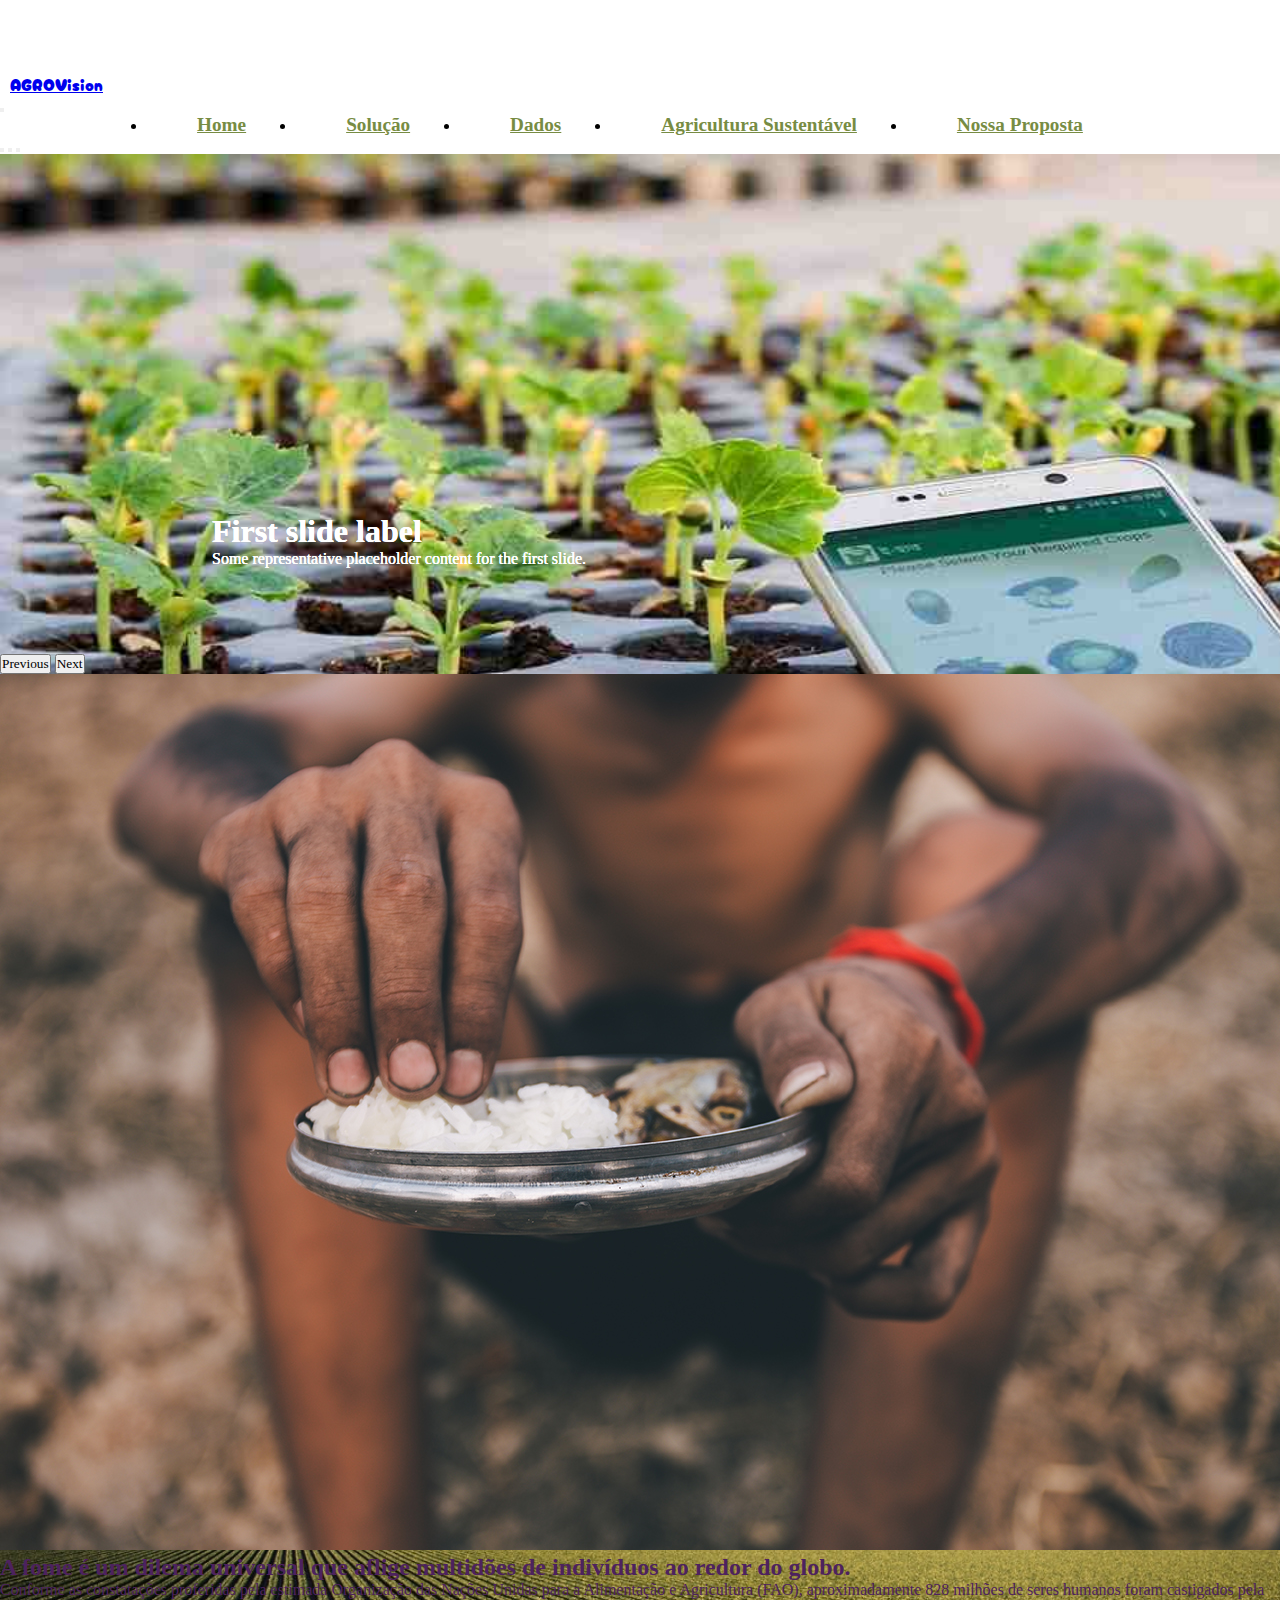
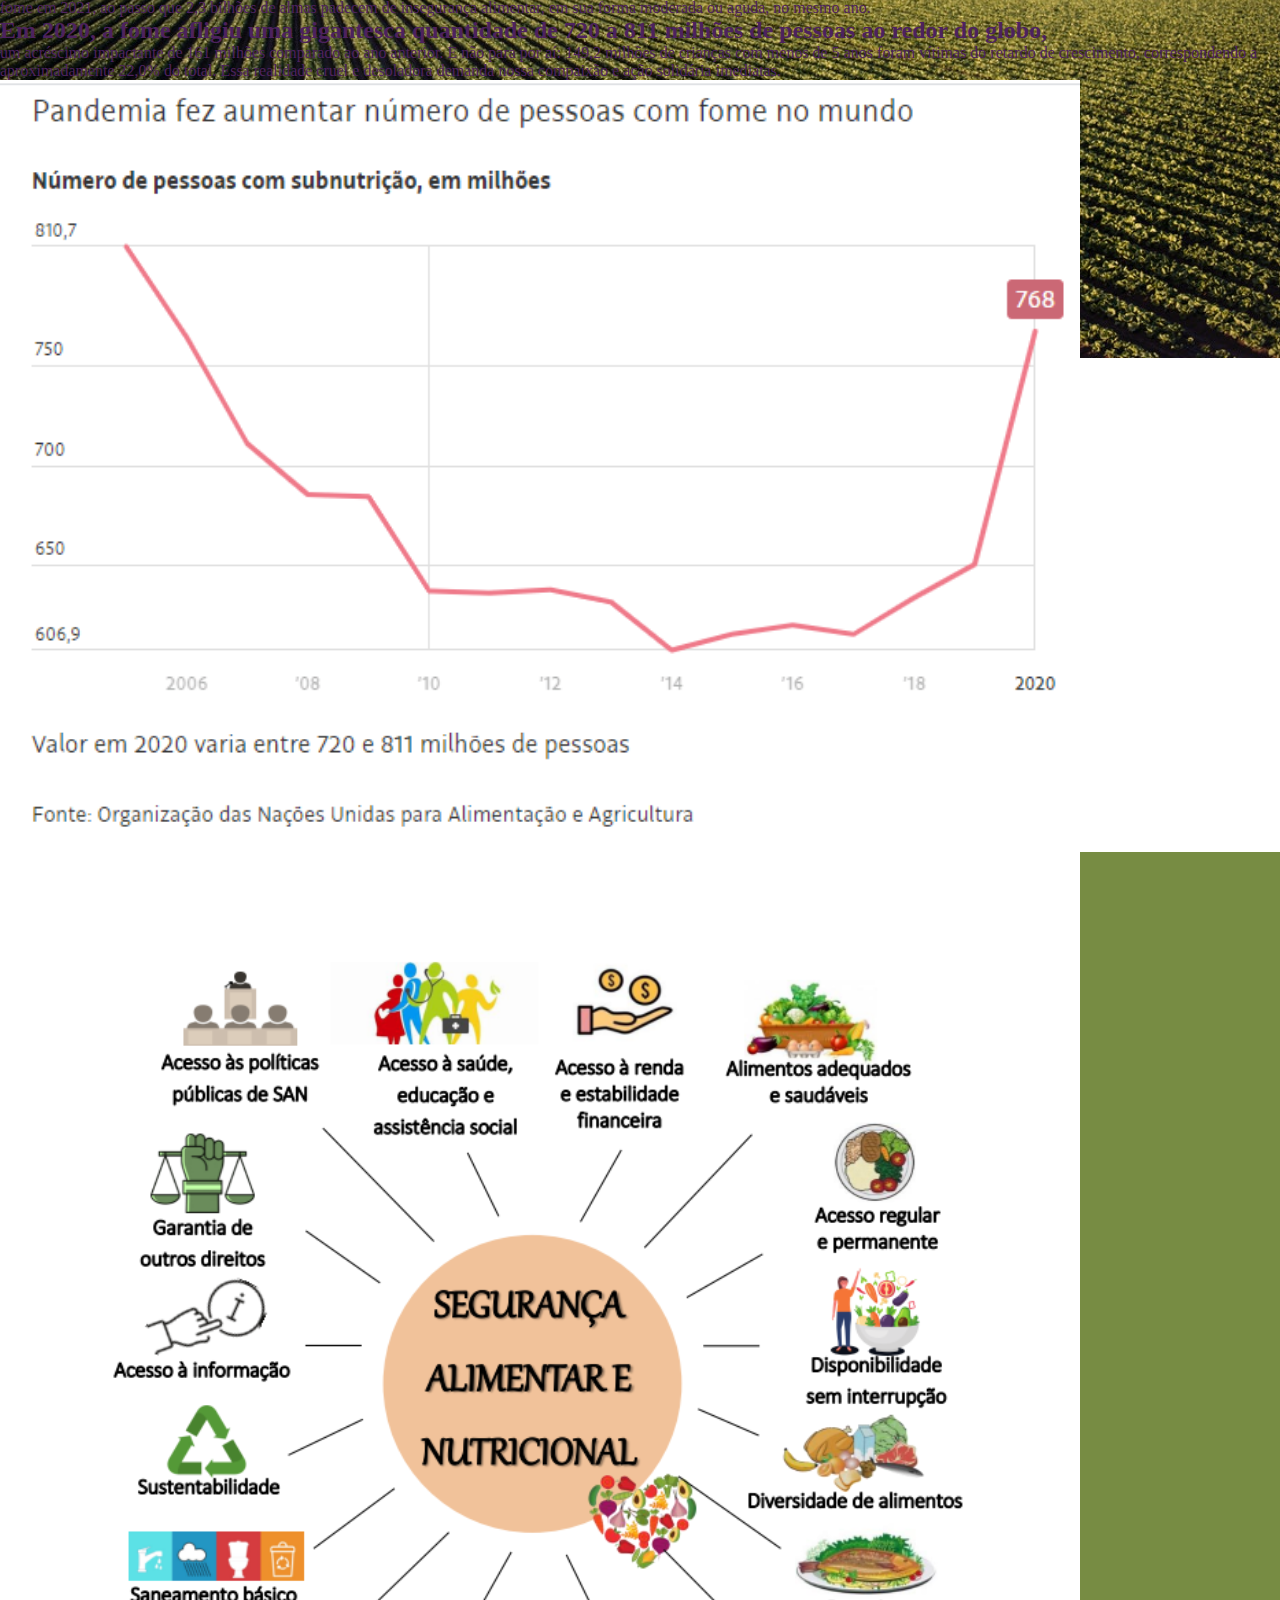
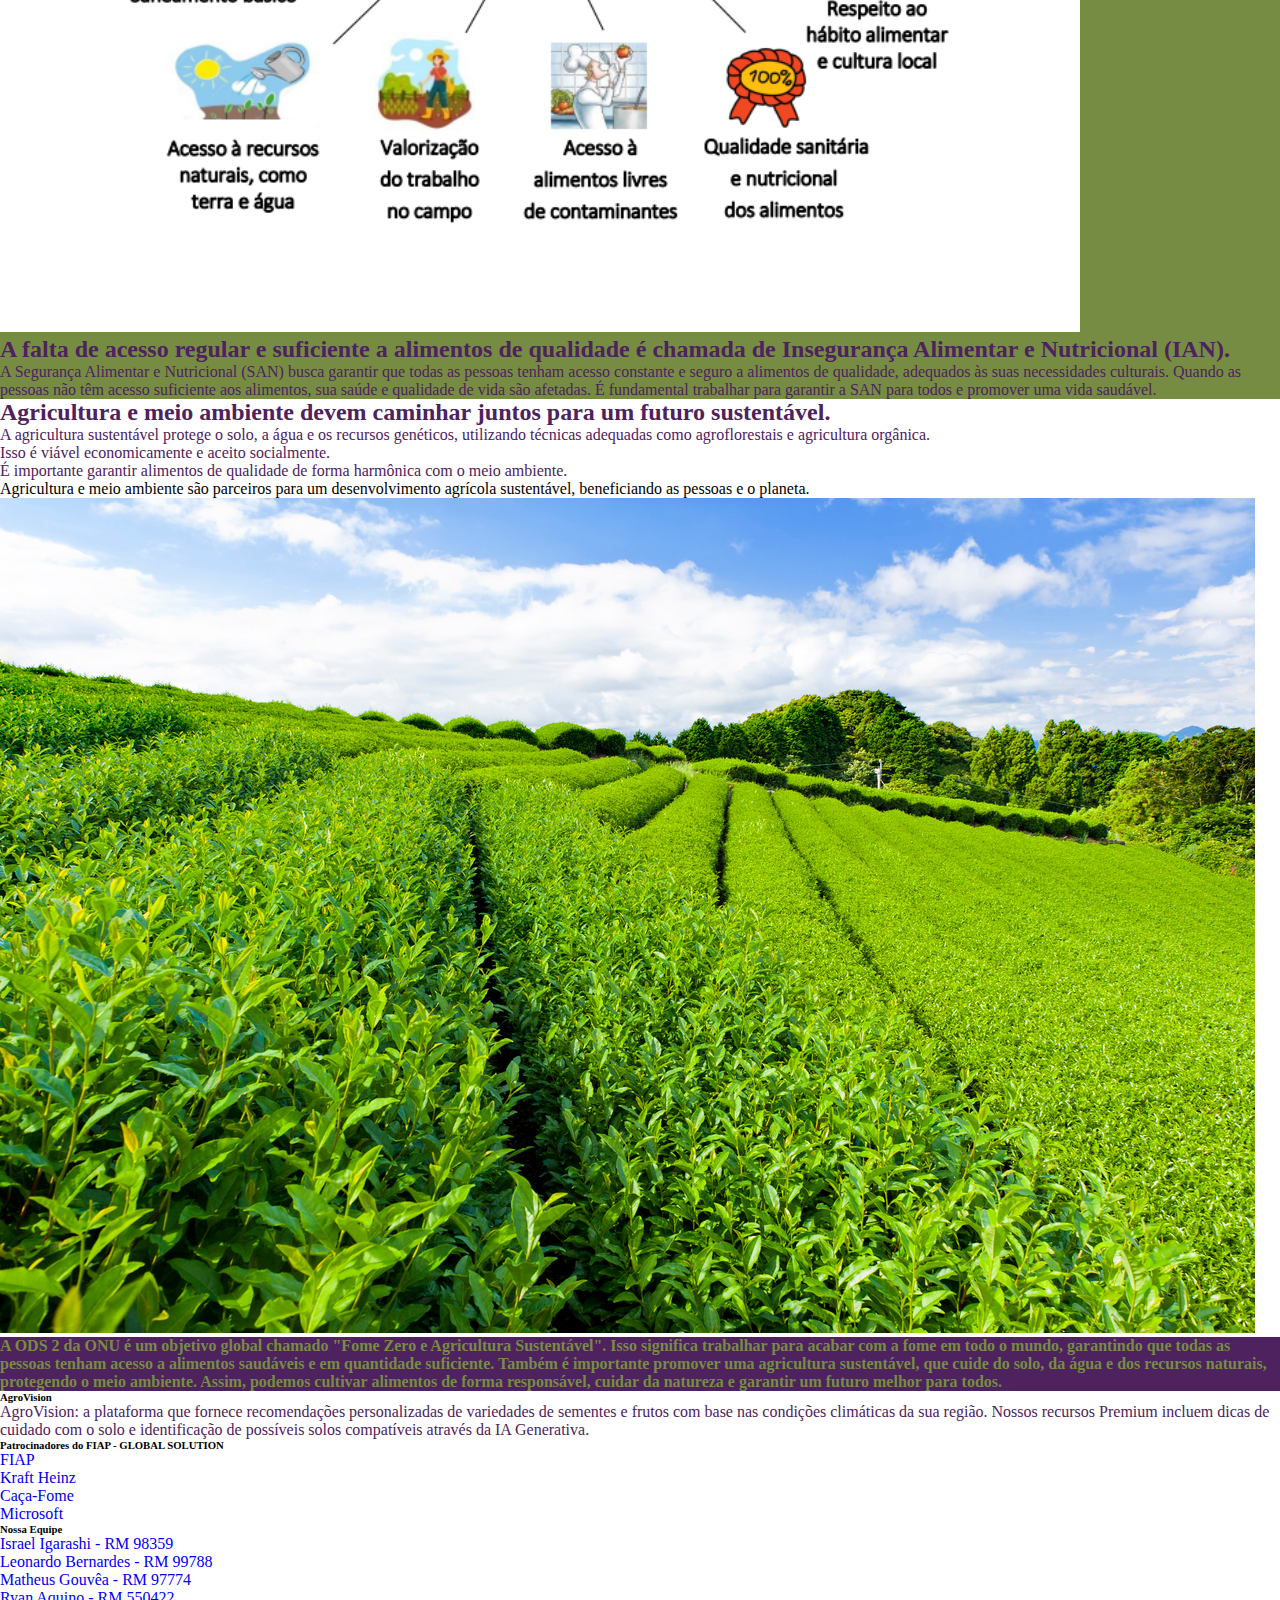
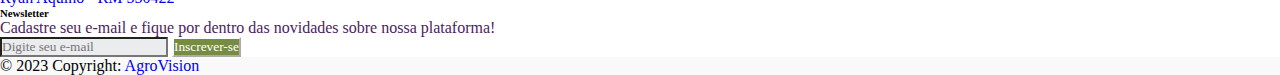
==== index.html @ 978eae2c "funcao email" ====
<!DOCTYPE html>
<html lang="pt">

<head>
  <meta charset="UTF-8">
  <meta http-equiv="X-UA-Compatible" content="IE=edge">
  <meta name="viewport" content="width=device-width, initial-scale=1.0">
  <link href="https://cdn.jsdelivr.net/npm/bootstrap@5.3.0/dist/css/bootstrap.min.css" rel="stylesheet"
    integrity="sha384-9ndCyUaIbzAi2FUVXJi0CjmCapSmO7SnpJef0486qhLnuZ2cdeRhO02iuK6FUUVM" crossorigin="anonymous">
  <link rel="stylesheet" href="assets/CSS/styles.css">
  <script src="/assets/JS/functions.js"></script>
  <script src="https://cdn.jsdelivr.net/npm/bootstrap@5.3.0/dist/js/bootstrap.bundle.min.js"
    integrity="sha384-geWF76RCwLtnZ8qwWowPQNguL3RmwHVBC9FhGdlKrxdiJJigb/j/68SIy3Te4Bkz"
    crossorigin="anonymous"></script>
  <script src="https://kit.fontawesome.com/491338a4e6.js" crossorigin="anonymous"></script>
  <title>AgroVision - Homepage</title>
</head>

<body class="d-flex flex-column min-vh-100">

  <!-- NAVIGATION -->
  <nav class="navbar navbar-expand-md text-bg-dark navbar-dark py-3 py-md-0 fixed-top">
    <div class="container-fluid">
      <a class="navbar-brand logo-name" href="/">
        AGROVision
      </a>
      <button class="navbar-toggler" type="button" data-bs-toggle="collapse" data-bs-target="#nav-menu"
        aria-controls="#nav-menu" aria-expanded="false" aria-label="Toggle navigation">
        <span class="navbar-toggler-icon"></span>
      </button>

      <div class="collapse navbar-collapse" id="nav-menu">
        <ul class="navbar-nav my-3 ms-3 ms-md-auto d-flex gap-2 gap-md-4">
          <li class="nav-item">
            <a class="nav-link active" href="/" aria-current="page">Home</a>
          </li>
          <li class="nav-item">
            <a class="nav-link" href="/page_2.html">Solução</a>
          </li>
          <li class="nav-item">
            <a class="nav-link" href="/page_3.html">Dados</a>
          </li>
          <li class="nav-item">
            <a class="nav-link" href="/page_4.html">Agricultura Sustentável</a>
          </li>
          <li class="nav-item">
            <a class="nav-link" href="/page_5.html">Nossa Proposta</a>
          </li>
        </ul>
      </div>
    </div>
  </nav>

  <!-- CAROUSEL -->
  <div class="container-fluid">
    <div id="carouselExampleFade" class="carousel slide carousel-fade">
      <div class="carousel-indicators">
        <button type="button" data-bs-target="#carouselExampleCaptions" data-bs-slide-to="0" class="active"
          aria-current="true" aria-label="Slide 1"></button>
        <button type="button" data-bs-target="#carouselExampleCaptions" data-bs-slide-to="1"
          aria-label="Slide 2"></button>
        <button type="button" data-bs-target="#carouselExampleCaptions" data-bs-slide-to="2"
          aria-label="Slide 3"></button>
      </div>
      <div class="carousel-inner">
        <div class="carousel-item active">
          <img src="assets/IMG/2670472_Top Agro Tech Startups Bangladesh.jpg" class="d-block w-100" alt="...">
          <div class="carousel-caption d-none d-md-block">
            <h1 class="fw-bold">First slide label</h1>
            <p class="fw-semibold">Some representative placeholder content for the first slide.</p>
          </div>
        </div>
        <div class="carousel-item">
          <img src="assets/IMG/pexels-tim-mossholder-974314.jpg" class="d-block w-100" alt="...">
          <div class="carousel-caption d-none d-md-block">
            <h1 class="fw-bold">First slide label</h1>
            <p class="fw-semibold">Some representative placeholder content for the first slide.</p>
          </div>
        </div>
        <div class="carousel-item">
          <img src="assets/IMG/smart-agriculture-iot-with-hand-planting-tree-background.jpg" class="d-block w-100"
            alt="...">
          <div class="carousel-caption d-none d-md-block">
            <h1 class="fw-bold">First slide label</h1>
            <p class="fw-semibold">Some representative placeholder content for the first slide.</p>
          </div>
        </div>
      </div>
      <button class="carousel-control-prev" type="button" data-bs-target="#carouselExampleFade" data-bs-slide="prev">
        <span class="carousel-control-prev-icon" aria-hidden="true"></span>
        <span class="visually-hidden">Previous</span>
      </button>
      <button class="carousel-control-next" type="button" data-bs-target="#carouselExampleFade" data-bs-slide="next">
        <span class="carousel-control-next-icon" aria-hidden="true"></span>
        <span class="visually-hidden">Next</span>
      </button>
    </div>
  </div>

  <main>
    <!-- row 1 fundo verde -->
    <div class="row g-0 fundo-verde">
      <div class="container col-xxl-8 px-4 py-5 ">
        <div class="row flex-lg-row-reverse align-items-center g-5 py-5">
          <div class="col-12 col-sm-8 col-lg-6">
            <img src="/assets/IMG/hunger.jpg" class="d-block mx-lg-auto img-fluid" alt="" loading="lazy">
          </div>
          <div class="col-lg-6">
            <div class="lc-block mb-3">
              <div editable="rich">
                <h2 class="fw-bold display-5" style="color: #4D225E">A fome é um dilema universal que aflige multidões
                  de indivíduos ao
                  redor
                  do globo.</h2>
              </div>
            </div>

            <div class="lc-block mb-3">
              <div editable="rich">
                <p class="lead" style="color: #4D225E">
                  Conforme as constatações proferidas pela estimada Organização das Nações Unidas para a Alimentação e
                  Agricultura (FAO), aproximadamente 828 milhões de seres humanos foram castigados pela fome em 2021, ao
                  passo que 2,3 bilhões de almas padecem de insegurança alimentar, em sua forma moderada ou aguda, no
                  mesmo ano.
                </p>
              </div>
            </div>

          </div>
        </div>
      </div>
    </div>

    <!-- row 2 fundo branco -->
    <div class="container col-xxl-8 px-4 py-5">
      <div class="row flex-lg-row-reverse align-items-center g-5 py-5">

        <div class="col-lg-6">
          <div class="lc-block mb-3">
            <div editable="rich">
              <h2 class="fw-bold display-5" style="color: #4D225E">Em 2020, a fome afligiu uma gigantesca quantidade de
                720 a 811 milhões de pessoas ao redor do globo,</h2>
            </div>
          </div>

          <div class="lc-block mb-3">
            <div editable="rich">
              <p class="lead" style="color: #4D225E">
                um acréscimo impactante de 161 milhões comparado ao ano anterior. E não para por aí: 149,2 milhões de
                crianças com menos de 5 anos foram vítimas do retardo de crescimento, correspondendo a aproximadamente
                22,0% do total. Essa realidade cruel e desoladora demanda nossa compaixão e ação solidária imediatas.

              </p>
            </div>
          </div>

        </div>
        <div class="col-10 col-sm-8 col-lg-6">
          <img src="assets/IMG/grafico-fome-2020.png" class="d-block mx-lg-auto img-fluid image-corpo" alt=""
            loading="lazy">
        </div>
      </div>
    </div>

    <!-- row 3 fundo verde -->

    <div class="row g-0 fundo-verde">
      <div class="container col-xxl-8 px-4 py-5 ">
        <div class="row flex-lg-row-reverse align-items-center g-5 py-5">
          <div class="col-12 col-sm-8 col-lg-6">
            <img src="/assets/IMG/Imagem Segurança Alimentar.png" class="d-block mx-lg-auto img-fluid" alt=""
              loading="lazy">
          </div>
          <div class="col-lg-6">
            <div class="lc-block mb-3">
              <div editable="rich">
                <h2 class="fw-bold display-5" style="color: #4D225E">A falta de acesso regular e suficiente a alimentos
                  de qualidade é chamada de Insegurança Alimentar e Nutricional (IAN).</h2>
              </div>
            </div>

            <div class="lc-block mb-3">
              <div editable="rich">
                <p class="lead" style="color: #4D225E">
                  A Segurança Alimentar e Nutricional (SAN) busca garantir que todas as pessoas tenham acesso constante
                  e seguro a alimentos de qualidade, adequados às suas necessidades culturais. Quando as pessoas não têm
                  acesso suficiente aos alimentos, sua saúde e qualidade de vida são afetadas. É fundamental trabalhar
                  para garantir a SAN para todos e promover uma vida saudável.
                </p>
              </div>
            </div>

          </div>
        </div>
      </div>
    </div>

    <!-- row 4 fundo branco -->
    <div class="container col-xxl-8 px-4 py-5">
      <div class="row flex-lg-row-reverse align-items-center g-5 py-5">

        <div class="col-lg-6">
          <div class="lc-block mb-3">
            <div editable="rich">
              <h2 class="fw-bold display-5">Agricultura e meio ambiente devem caminhar juntos
                para um futuro sustentável. </h2>
            </div>
          </div>

          <div class="lc-block mb-3">
            <div editable="rich">
              <p class="lead">
                A agricultura sustentável protege o solo, a água e os recursos genéticos, utilizando técnicas adequadas
                como agroflorestais e agricultura orgânica.</p>

              <p class="lead">
                Isso é viável economicamente e aceito socialmente.
              </p>

              <p class="lead">
                É importante garantir alimentos de qualidade de forma harmônica com o meio ambiente.</p>

              <p class="lead"></p>
              Agricultura e meio ambiente são parceiros para um desenvolvimento agrícola sustentável, beneficiando as
              pessoas e o planeta.
              </p>
            </div>
          </div>

        </div>
        <div class="col-10 col-sm-8 col-lg-6">
          <img src="/assets/IMG/agro-meioambiente.jpg" class="d-block mx-lg-auto img-fluid" alt="" loading="lazy">
        </div>
      </div>
    </div>

    <div class="row g-0 fundo-verde">

      <div class="row d-flex justify-content-center align-items-center h-100 fundo-verde">
        <div class="col col-lg-10 col-xl-8">

          <div class="card fundo-lilas text-white rounded-3 mb-5 mt-5">
            <div class="card-body p-4">
              <figure class="mb-0">
                <blockquote class="blockquote">
                  <p class="pb-2">
                    A ODS 2 da ONU é um objetivo global chamado "Fome Zero e Agricultura Sustentável". Isso significa
                    trabalhar para acabar com a fome em todo o mundo, garantindo que todas as pessoas tenham acesso a
                    alimentos saudáveis e em quantidade suficiente. Também é importante promover uma agricultura
                    sustentável, que cuide do solo, da água e dos recursos naturais, protegendo o meio ambiente. Assim,
                    podemos cultivar alimentos de forma responsável, cuidar da natureza e garantir um futuro melhor para
                    todos.
                  </p>
                </blockquote>
              </figure>
            </div>
          </div>

        </div>
      </div>
    </div>

  </main>

  <!-- Footer -->
  <footer class="text-center text-lg-start bg-white text-muted">

    <!-- Section: Links  -->
    <section class="">
      <div class="container text-center text-md-start mt-5">
        <!-- Grid row -->
        <div class="row mt-3">
          <!-- Grid column -->
          <div class="col-md-3 col-lg-4 col-xl-3 mx-auto mb-4">
            <!-- Content -->
            <h6 class="text-uppercase fw-bold mb-4">
              <i class="fas fa-gem me-3 text-secondary"></i>AgroVision
            </h6>
            <p>
              AgroVision: a plataforma que fornece recomendações personalizadas de variedades de sementes e frutos com
              base nas condições climáticas da sua região. Nossos recursos Premium incluem dicas de cuidado com o solo e
              identificação de possíveis solos compatíveis através da IA Generativa.
            </p>
          </div>
          <!-- Grid column -->

          <!-- Grid column -->
          <div class="col-md-2 col-lg-2 col-xl-2 mx-auto mb-4">
            <!-- Links -->
            <h6 class="text-uppercase fw-bold mb-4">
              Patrocinadores do FIAP - GLOBAL SOLUTION
            </h6>
            <p>
              <a href="https://www.fiap.com.br/" class="text-reset">FIAP</a>
            </p>
            <p>
              <a href="https://www.kraftheinzfoodservice.com.br/" class="text-reset">Kraft Heinz</a>
            </p>
            <p>
              <a href="https://www.cacafome.com.br/#/" class="text-reset">Caça-Fome</a>
            </p>
            <p>
              <a href="https://www.microsoft.com/pt-br" class="text-reset">Microsoft</a>
            </p>
          </div>
          <!-- Grid column -->

          <!-- Grid column -->
          <div class="col-md-3 col-lg-2 col-xl-2 mx-auto mb-4">
            <!-- Links -->
            <h6 class="text-uppercase fw-bold mb-4">
              Nossa Equipe
            </h6>
            <p>
              <a href="#!" class="text-reset">Israel Igarashi - RM 98359</a>
            </p>
            <p>
              <a href="#!" class="text-reset">Leonardo Bernardes - RM 99788</a>
            </p>
            <p>
              <a href="#!" class="text-reset">Matheus Gouvêa - RM 97774</a>
            </p>
            <p>
              <a href="#!" class="text-reset">Ryan Aquino - RM 550422</a>
            </p>
          </div>
          <!-- Grid column -->

          <!-- Grid column -->
          <div class="col-md-4 col-lg-3 col-xl-3 mx-auto mb-md-0 mb-4">
            <!-- Newsletter -->
            <h6 class="text-uppercase fw-bold mb-4">Newsletter</h6>
            <p>Cadastre seu e-mail e fique por dentro das novidades sobre nossa plataforma!</p>
            <input type="text" placeholder="Digite seu e-mail" class="form-control mb-3 input-email-index">
            <button class="btn btn-index" onclick="validarEmail()">Inscrever-se</button>
          </div>
          <!-- Grid column -->


        </div>
        <!-- Grid row -->
      </div>
    </section>
    <!-- Section: Links  -->

    <!-- Copyright -->
    <div class="text-center p-4" style="background-color: rgba(0, 0, 0, 0.025);">
      © 2023 Copyright:
      <a class="text-reset fw-bold" href="#!">AgroVision</a>
    </div>
    <!-- Copyright -->
  </footer>
  <!-- Footer -->
</body>




</html>
---- assets/CSS/styles.css ----
@import url('https://fonts.googleapis.com/css2?family=Cherry+Bomb+One&display=swap');

:root {
  --fonte-principal: 'Poppins', sans-serif;
  --verde-fundo: #778c43;
  --cor-fundo: #EBECEE;
  --preto: #000000;
  --branco: #FFFFFF;
  --cor-lilas: #4D225E
}

* {
  margin: 0;
  padding: 0;
  box-sizing: border-box;
  font-family: 'Roboto';
}

p {
  color: var(--cor-lilas);
}

h2 {
  color: var(--cor-lilas);
}

body {
  font-family: 'Montserrat', sans-serif;
  padding-top: 72px;
}

.logo-name {
  font-family: 'Cherry Bomb One', cursive;
}

.container-fluid {
  padding: 0;
}

.container {
  padding: 0;
}

/* Navbar */
.navbar-brand {
  display: flex;
  align-items: center;
  margin-left: 10px;
}

.navbar-brand img {
  margin-right: 5px;
}

.navbar-brand span {
  font-weight: bold;
}

.navbar-nav .nav-link {
  color: var(--verde-fundo);
  font-weight: bold;
  margin-right: 15px;
  font-size: larger;
  margin-left: 50px;
  margin-right: 50px;
}

.navbar-nav {
  display: flex;
  justify-content: center;
  align-items: center;
  flex-grow: 1;
}

/* Carousel */
.carousel {
  width: 100%;
  margin: 0 auto;
}

.carousel-inner {
  height: 500px;
}

.carousel-item img {
  object-fit: cover;
  height: 100vh;
}

.carousel-caption p {
  color: var(--branco);
}

.carousel-caption {
  position: absolute;
  top: 60%;
  left: 50%;
  transform: translate(-50%, -50%);
  padding: 20px;
  color: var(--branco);
  width: 70%;
}

.section {
  display: flex;
  align-items: center;
  padding: 20px;
}

.white-section {
  background-color: var(--cor-fundo);
}

.green-section {
  color: white;
}

.corpo-da-pagina {
  display: flex;
}

.fundo-branco {
  background-color: var(--cor-fundo);
}

.fundo-verde {
  background-color: var(--verde-fundo);
}

.fundo-lilas {
  background-color: var(--cor-lilas);
}

.fundo-lilas p {
  color: var(--verde-fundo);
  font-weight: bold;
}

.image-corpo {
  width: 1080px;
  height: 768px;
}

/* Footer */

.text-reset {
  text-decoration: none;
}

.btn-index {
  background-color: var(--verde-fundo);
  color: var(--branco);
}

.btn {
  border-color: var(--branco);
  color: var(--branco);
}

.btn:hover {
  border-color: var(--branco);
  color: var(--verde-fundo);
  background-color: var(--branco);
}

.btn-index:hover {
  border-color: var(--verde-fundo);
  color: var(--verde-fundo);
  box-shadow: 0 0 10px var(--verde-fundo);
}

input[type=text]:focus {
  box-shadow: 0 0 10px var(--verde-fundo);
}

input.input-email:focus {
  box-shadow: 0 0 10px var(--branco);
}

input.input-email-index:focus {
  box-shadow: 0 0 10px var(--verde-fundo);
}

input.input-email-index {
  background-color: #EBECEE;
}

input.input-email {
  background-color: #EBECEE;
}
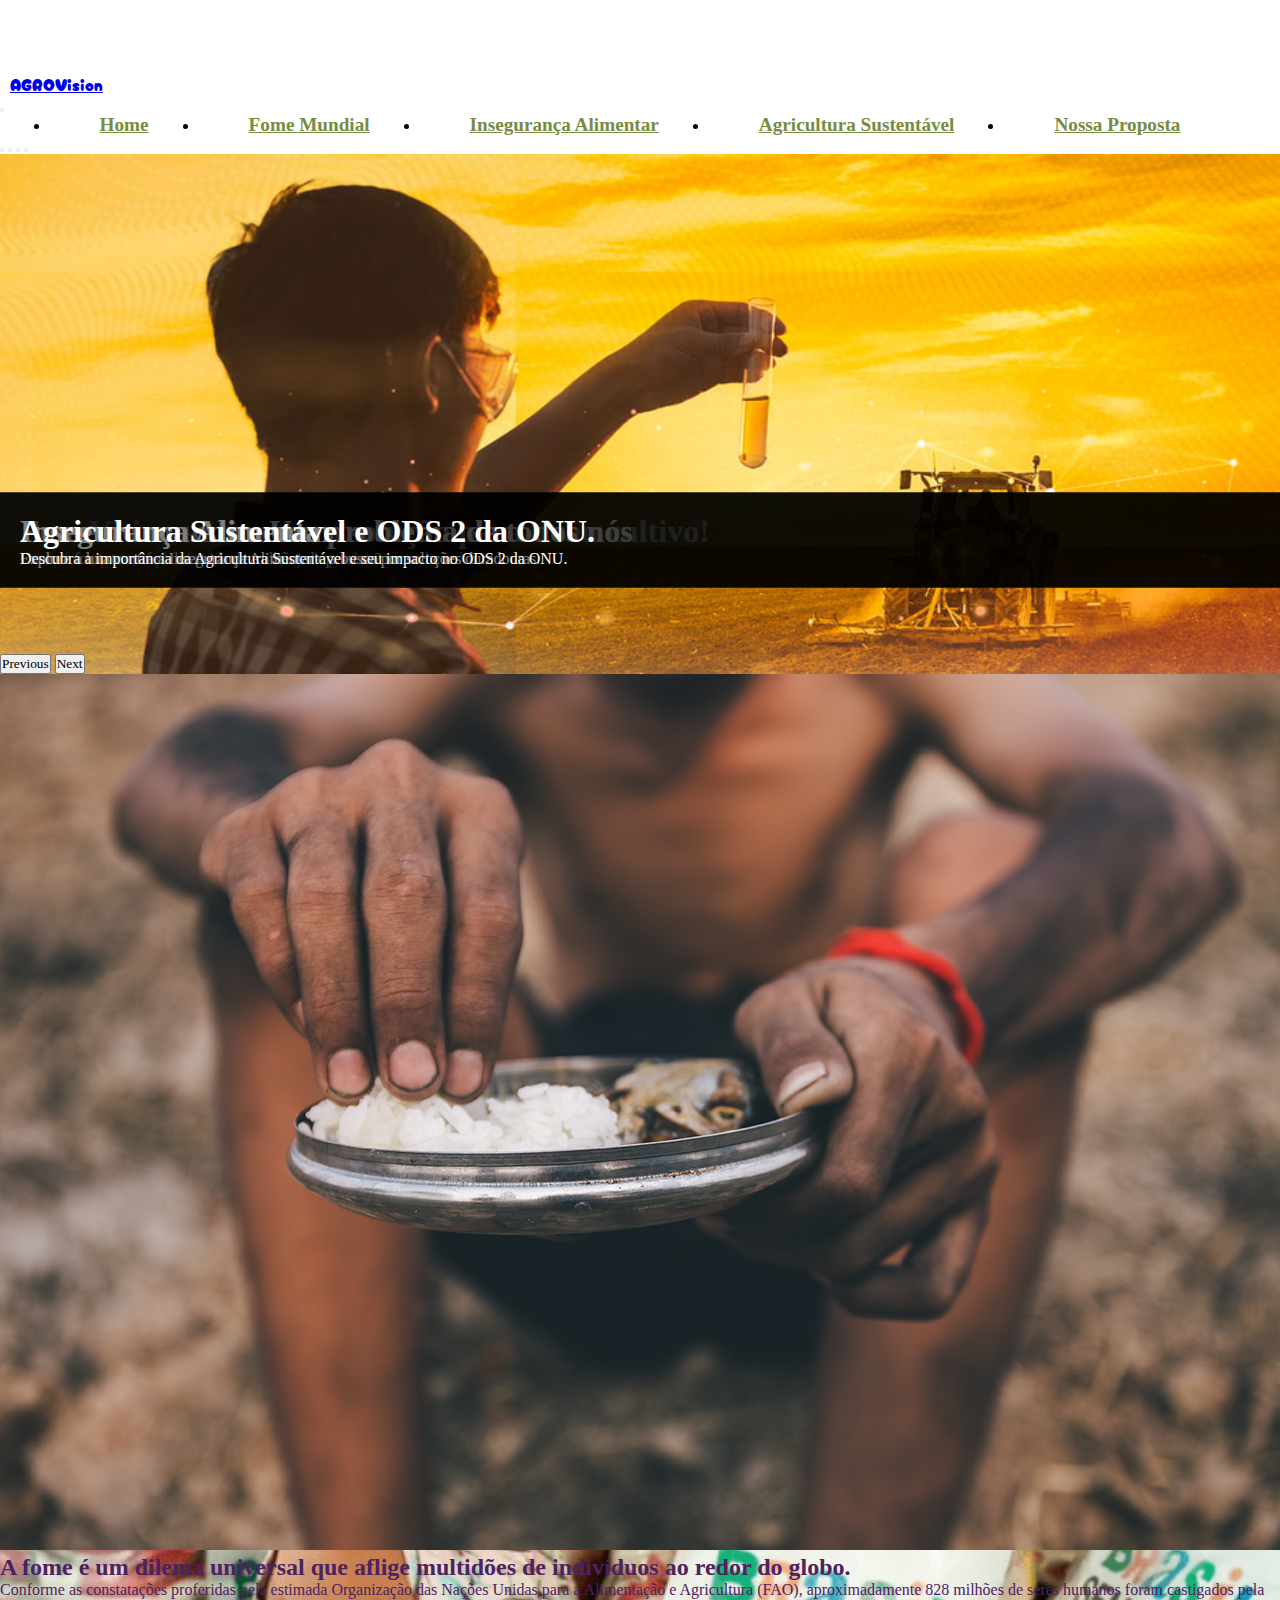
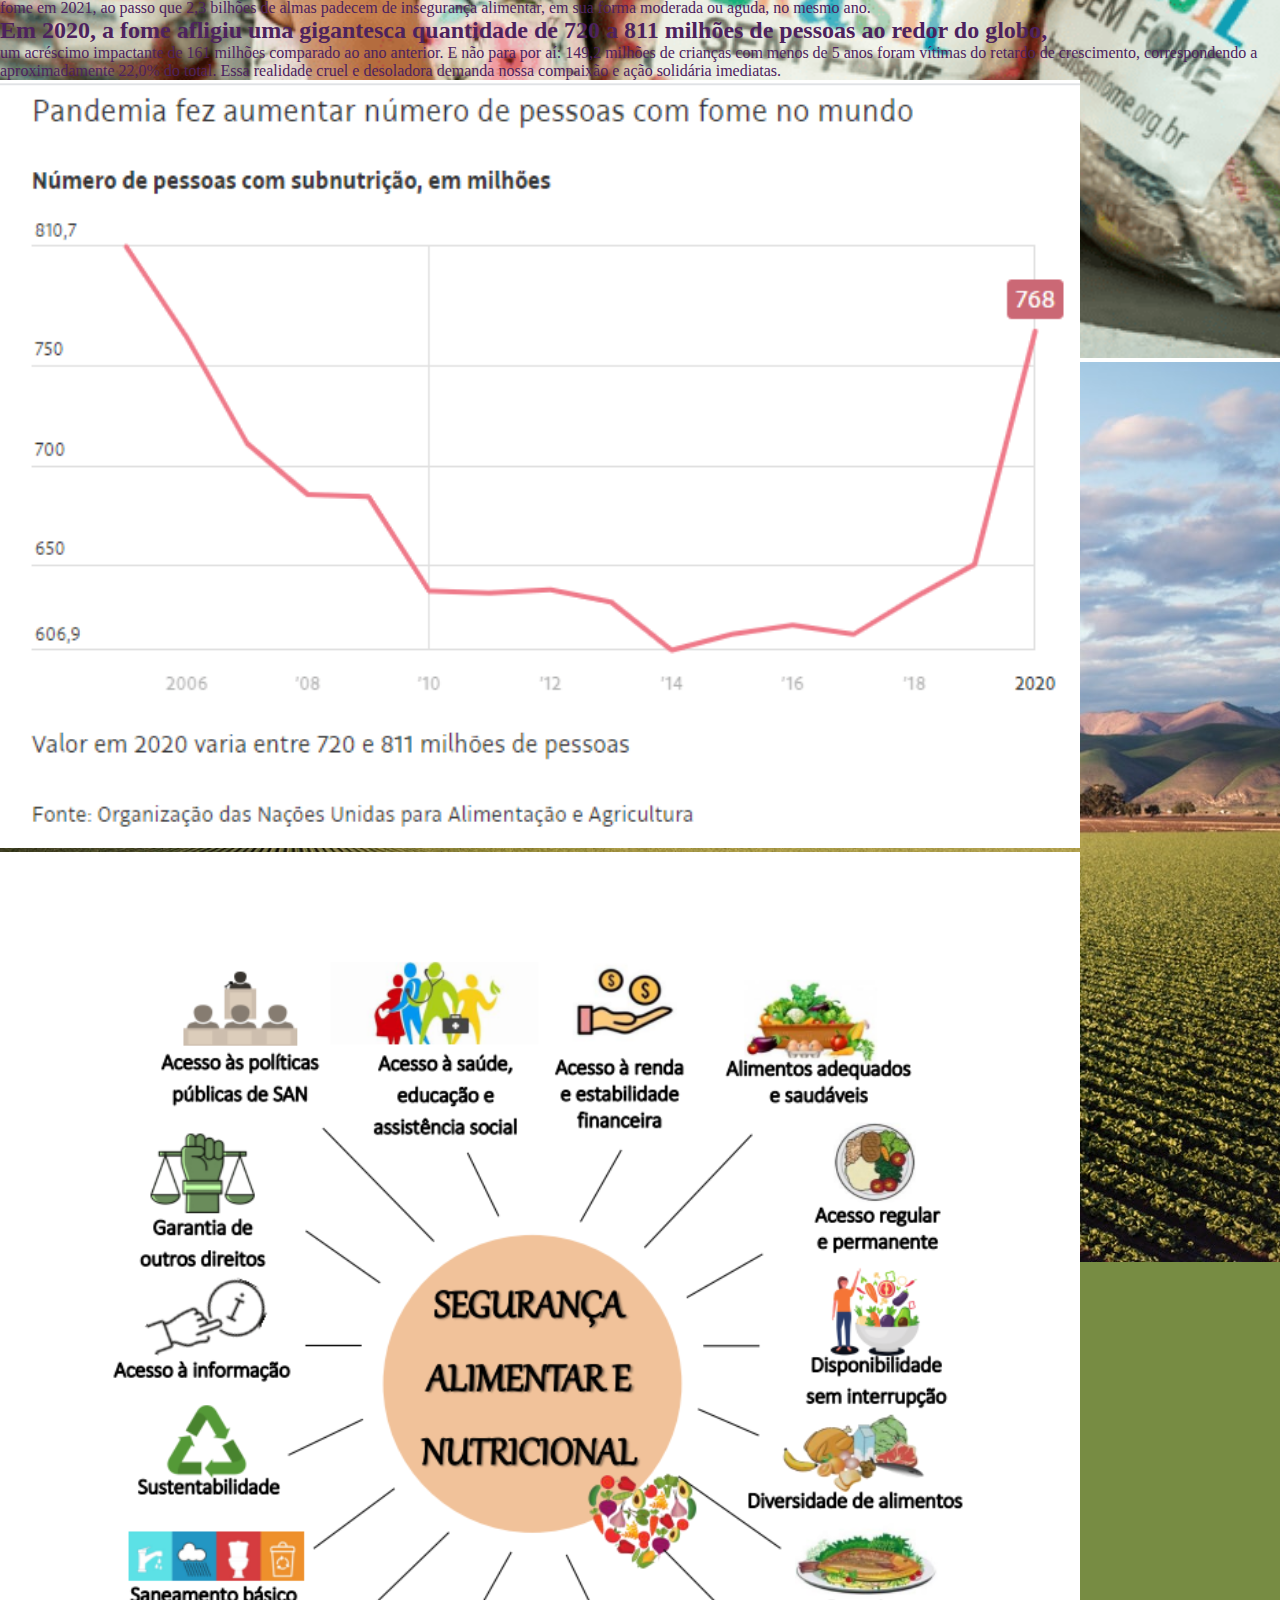
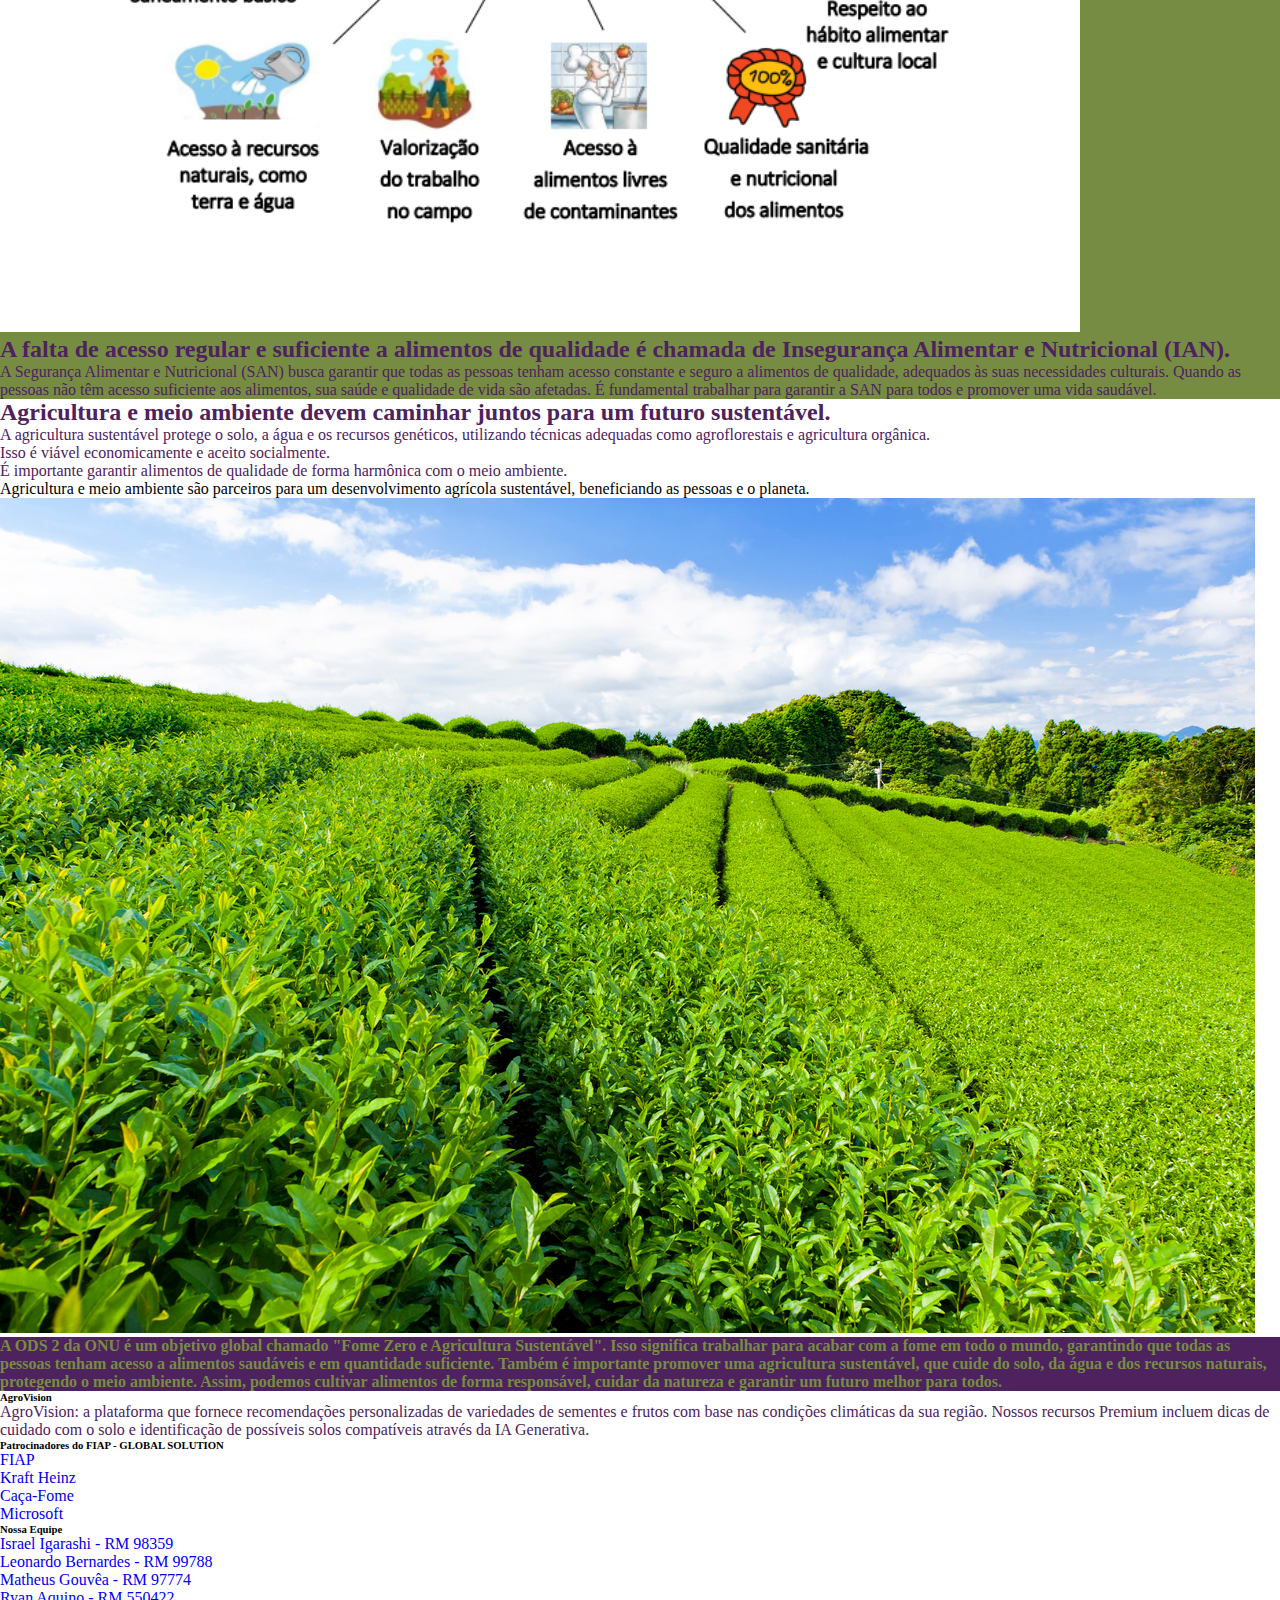
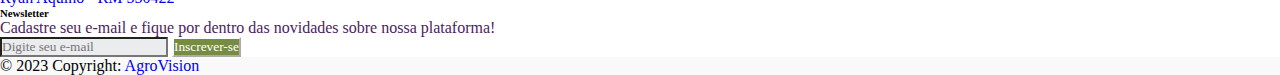
==== commit c0ab508f: "correcao de itens" ====
--- a/index.html
+++ b/index.html
@@ -8,7 +8,6 @@
   <link href="https://cdn.jsdelivr.net/npm/bootstrap@5.3.0/dist/css/bootstrap.min.css" rel="stylesheet"
     integrity="sha384-9ndCyUaIbzAi2FUVXJi0CjmCapSmO7SnpJef0486qhLnuZ2cdeRhO02iuK6FUUVM" crossorigin="anonymous">
   <link rel="stylesheet" href="assets/CSS/styles.css">
-  <script src="/assets/JS/functions.js"></script>
   <script src="https://cdn.jsdelivr.net/npm/bootstrap@5.3.0/dist/js/bootstrap.bundle.min.js"
     integrity="sha384-geWF76RCwLtnZ8qwWowPQNguL3RmwHVBC9FhGdlKrxdiJJigb/j/68SIy3Te4Bkz"
     crossorigin="anonymous"></script>
@@ -35,10 +34,10 @@
             <a class="nav-link active" href="/" aria-current="page">Home</a>
           </li>
           <li class="nav-item">
-            <a class="nav-link" href="/page_2.html">Solução</a>
-          </li>
-          <li class="nav-item">
-            <a class="nav-link" href="/page_3.html">Dados</a>
+            <a class="nav-link" href="/page_2.html">Fome Mundial</a>
+          </li>
+          <li class="nav-item">
+            <a class="nav-link" href="/page_3.html">Insegurança Alimentar</a>
           </li>
           <li class="nav-item">
             <a class="nav-link" href="/page_4.html">Agricultura Sustentável</a>
@@ -53,37 +52,62 @@
 
   <!-- CAROUSEL -->
   <div class="container-fluid">
-    <div id="carouselExampleFade" class="carousel slide carousel-fade">
+    <div id="carouselExampleFade" class="carousel slide carousel-fade" data-bs-ride="true">
       <div class="carousel-indicators">
         <button type="button" data-bs-target="#carouselExampleCaptions" data-bs-slide-to="0" class="active"
           aria-current="true" aria-label="Slide 1"></button>
+
         <button type="button" data-bs-target="#carouselExampleCaptions" data-bs-slide-to="1"
           aria-label="Slide 2"></button>
+
         <button type="button" data-bs-target="#carouselExampleCaptions" data-bs-slide-to="2"
           aria-label="Slide 3"></button>
+
+        <button type="button" data-bs-target="#carouselExampleCaptions" data-bs-slide-to="3"
+          aria-label="Slide 4"></button>
+
       </div>
       <div class="carousel-inner">
         <div class="carousel-item active">
-          <img src="assets/IMG/2670472_Top Agro Tech Startups Bangladesh.jpg" class="d-block w-100" alt="...">
-          <div class="carousel-caption d-none d-md-block">
-            <h1 class="fw-bold">First slide label</h1>
-            <p class="fw-semibold">Some representative placeholder content for the first slide.</p>
-          </div>
+          <a href="/page_5.html">
+            <img src="assets/IMG/190620-com1-des-f1-Ciencias-Agroforestales.jpg" class="d-block w-100" alt="...">
+            <div class="carousel-caption d-none d-md-block fundo-caption">
+              <h1 class="fw-bold">AgroVision - Uma nova solução para o seu cultivo!</h1>
+              <p class="fw-semibold">Venha fazer parte da plataforma que mais ajuda produtores no dia a dia.</p>
+            </div>
+          </a>
         </div>
         <div class="carousel-item">
-          <img src="assets/IMG/pexels-tim-mossholder-974314.jpg" class="d-block w-100" alt="...">
-          <div class="carousel-caption d-none d-md-block">
-            <h1 class="fw-bold">First slide label</h1>
-            <p class="fw-semibold">Some representative placeholder content for the first slide.</p>
-          </div>
+          <a href="/page_2.html">
+            <img
+              src="assets/IMG/campanha-brasil-sem-fome-comeca-hoje-e-mira-32-milhoes-de-criancas-com-inseguranca-alimentar.png"
+              class="d-block w-100" alt="...">
+            <div class="carousel-caption d-none d-md-block fundo-caption">
+              <h1 class="fw-bold">Fome no mundo - Um problema de todos nós</h1>
+              <p class="fw-semibold">Como a fome tem afetado a vida de milhões de pessoas?</p>
+            </div>
+          </a>
         </div>
         <div class="carousel-item">
-          <img src="assets/IMG/smart-agriculture-iot-with-hand-planting-tree-background.jpg" class="d-block w-100"
-            alt="...">
-          <div class="carousel-caption d-none d-md-block">
-            <h1 class="fw-bold">First slide label</h1>
-            <p class="fw-semibold">Some representative placeholder content for the first slide.</p>
-          </div>
+          <a href="/page_3.html">
+            <img src="assets/IMG/pexels-tim-mossholder-974314.jpg" class="d-block w-100" alt="...">
+            <div class="carousel-caption d-none d-md-block fundo-caption">
+              <h1 class="fw-bold">Insegurança Alimentar</h1>
+              <p class="fw-semibold">Explore a luta contra a Insegurança Alimentar e a busca por soluções duradouras.
+              </p>
+            </div>
+          </a>
+        </div>
+        <div class="carousel-item">
+          <a href="/page_4.html">
+            <img src="assets/IMG/smart-agriculture-iot-with-hand-planting-tree-background.jpg" class="d-block w-100"
+              alt="...">
+            <div class="carousel-caption d-none d-md-block fundo-caption">
+              <h1 class="fw-bold">Agricultura Sustentável e ODS 2 da ONU.</h1>
+              <p class="fw-semibold">Descubra a importância da Agricultura Sustentável e seu impacto no ODS 2 da ONU.
+              </p>
+            </div>
+          </a>
         </div>
       </div>
       <button class="carousel-control-prev" type="button" data-bs-target="#carouselExampleFade" data-bs-slide="prev">
@@ -332,7 +356,7 @@
             <h6 class="text-uppercase fw-bold mb-4">Newsletter</h6>
             <p>Cadastre seu e-mail e fique por dentro das novidades sobre nossa plataforma!</p>
             <input type="text" placeholder="Digite seu e-mail" class="form-control mb-3 input-email-index">
-            <button class="btn btn-index" onclick="validarEmail()">Inscrever-se</button>
+            <button class="btn btn-index" onclick="validarEmailIndex()">Inscrever-se</button>
           </div>
           <!-- Grid column -->
 
@@ -351,6 +375,10 @@
     <!-- Copyright -->
   </footer>
   <!-- Footer -->
+
+  <script src="/assets/JS/functions.js"></script>
+
+
 </body>
 
 
--- a/assets/CSS/styles.css
+++ b/assets/CSS/styles.css
@@ -1,4 +1,5 @@
 @import url('https://fonts.googleapis.com/css2?family=Cherry+Bomb+One&display=swap');
+@import url('https://fonts.googleapis.com/css2?family=Dancing+Script:wght@700&display=swap');
 
 :root {
   --fonte-principal: 'Poppins', sans-serif;
@@ -20,7 +21,7 @@
   color: var(--cor-lilas);
 }
 
-h2 {
+h2, h3 {
   color: var(--cor-lilas);
 }
 
@@ -32,6 +33,8 @@
 .logo-name {
   font-family: 'Cherry Bomb One', cursive;
 }
+
+
 
 .container-fluid {
   padding: 0;
@@ -89,7 +92,13 @@
 
 .carousel-caption p {
   color: var(--branco);
-}
+
+}
+
+.fundo-caption{
+  background-color: rgba(0, 0, 0, 0.5);
+}
+
 
 .carousel-caption {
   position: absolute;
@@ -98,7 +107,7 @@
   transform: translate(-50%, -50%);
   padding: 20px;
   color: var(--branco);
-  width: 70%;
+  width: 100%;
 }
 
 .section {
@@ -174,7 +183,7 @@
 }
 
 input.input-email:focus {
-  box-shadow: 0 0 10px var(--branco);
+  box-shadow: 0 0 10px var(--cor-fundo);
 }
 
 input.input-email-index:focus {
@@ -187,4 +196,28 @@
 
 input.input-email {
   background-color: #EBECEE;
+}
+
+.video-container {
+  display: flex;
+  justify-content: center;
+  align-items: center;
+  margin: 45px;
+}
+
+.logo-name-titulo{
+  font-family: 'Cherry Bomb One', cursive;
+  display: flex;
+  justify-content: center;
+  align-items: center;
+  font-size: 70px;
+  margin-top: 15px;
+}
+
+.global-solution{
+  font-family: 'Dancing Script', cursive;
+  font-size: 70px;
+  margin-top: 40px;
+  margin-left: 40px;
+
 }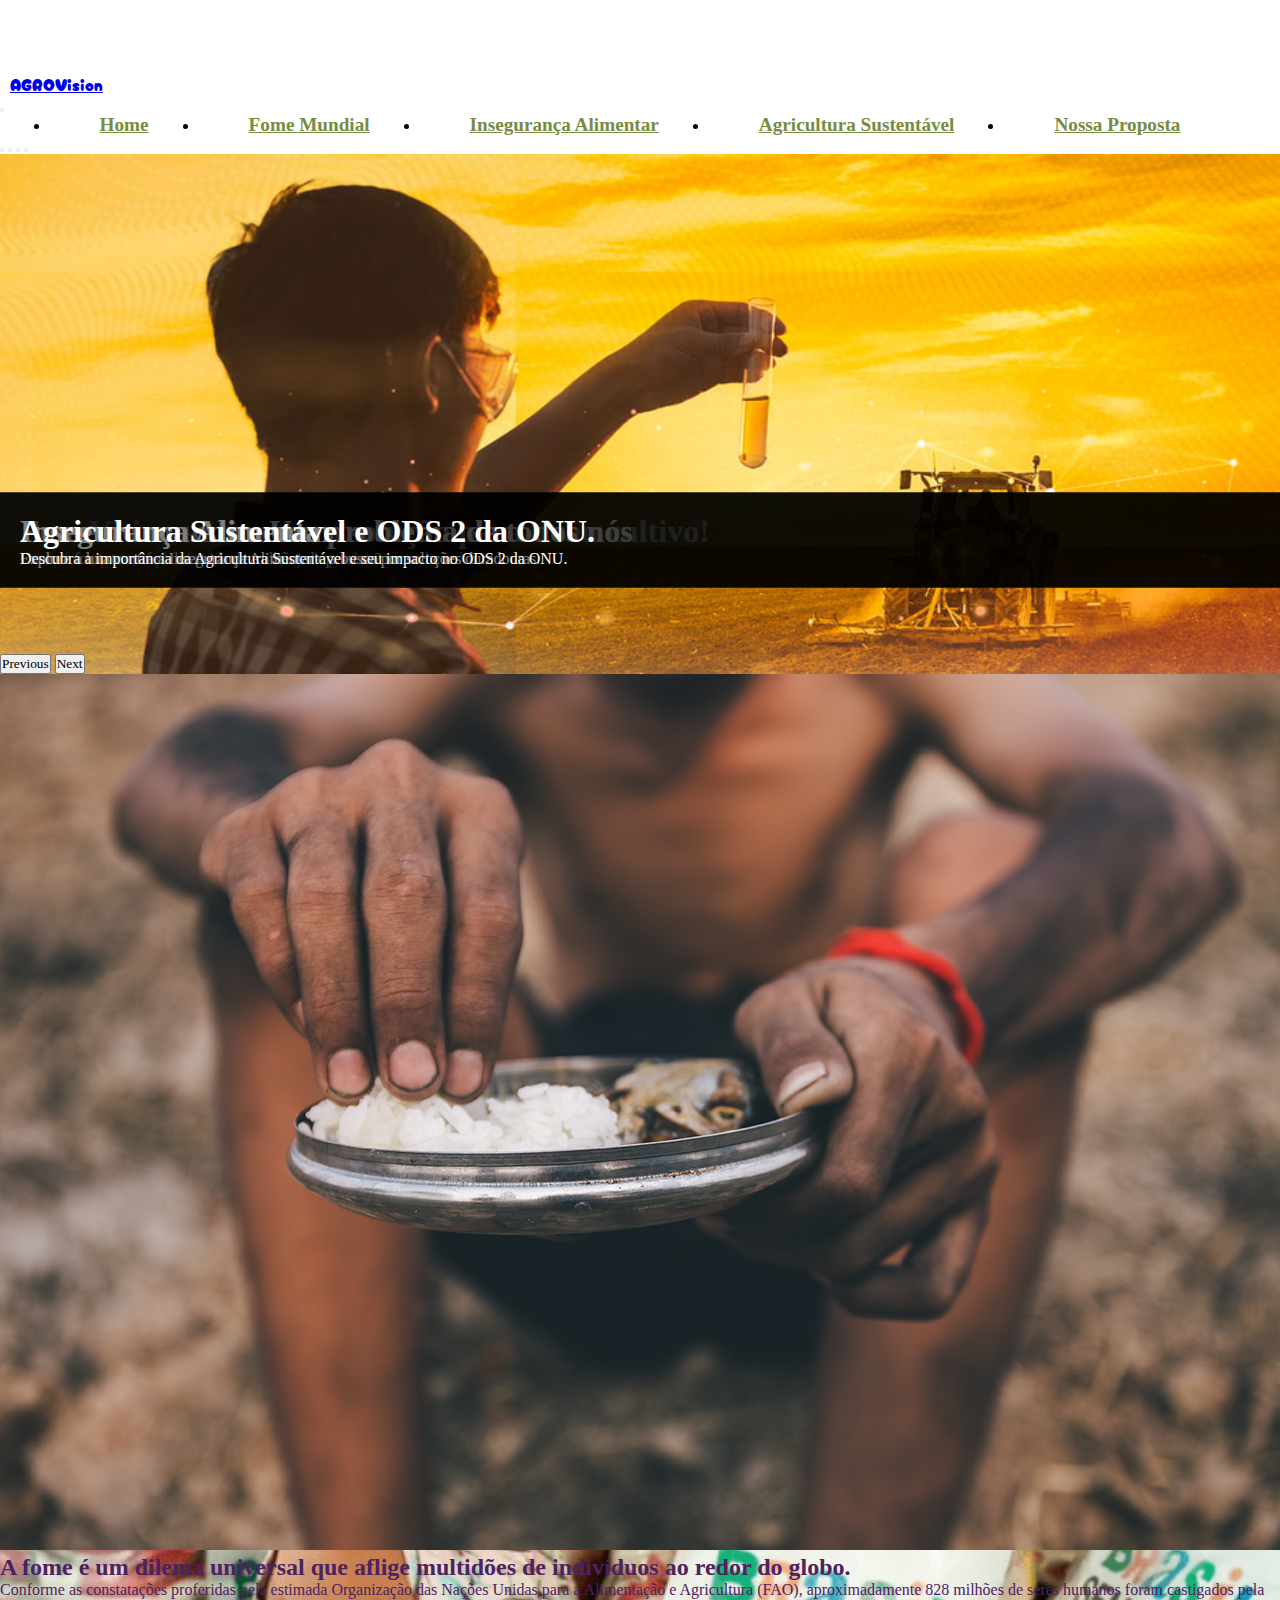
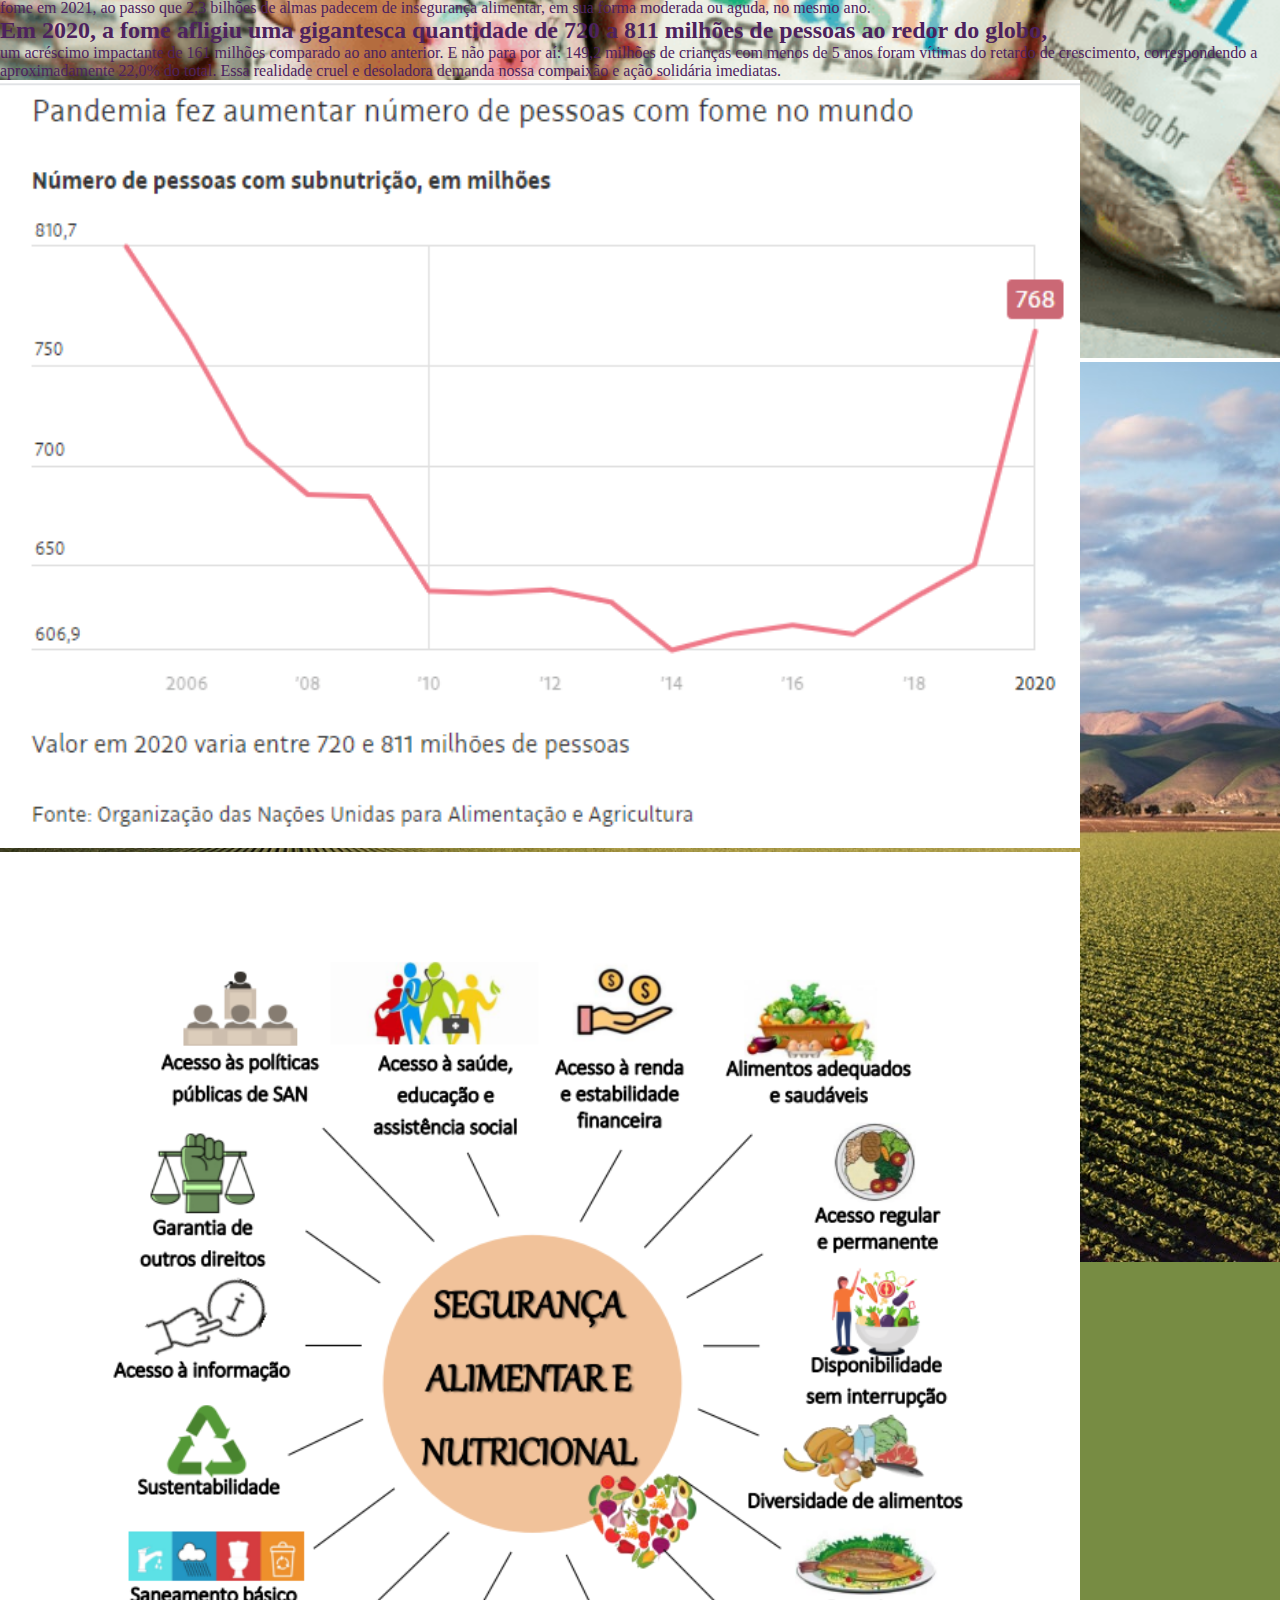
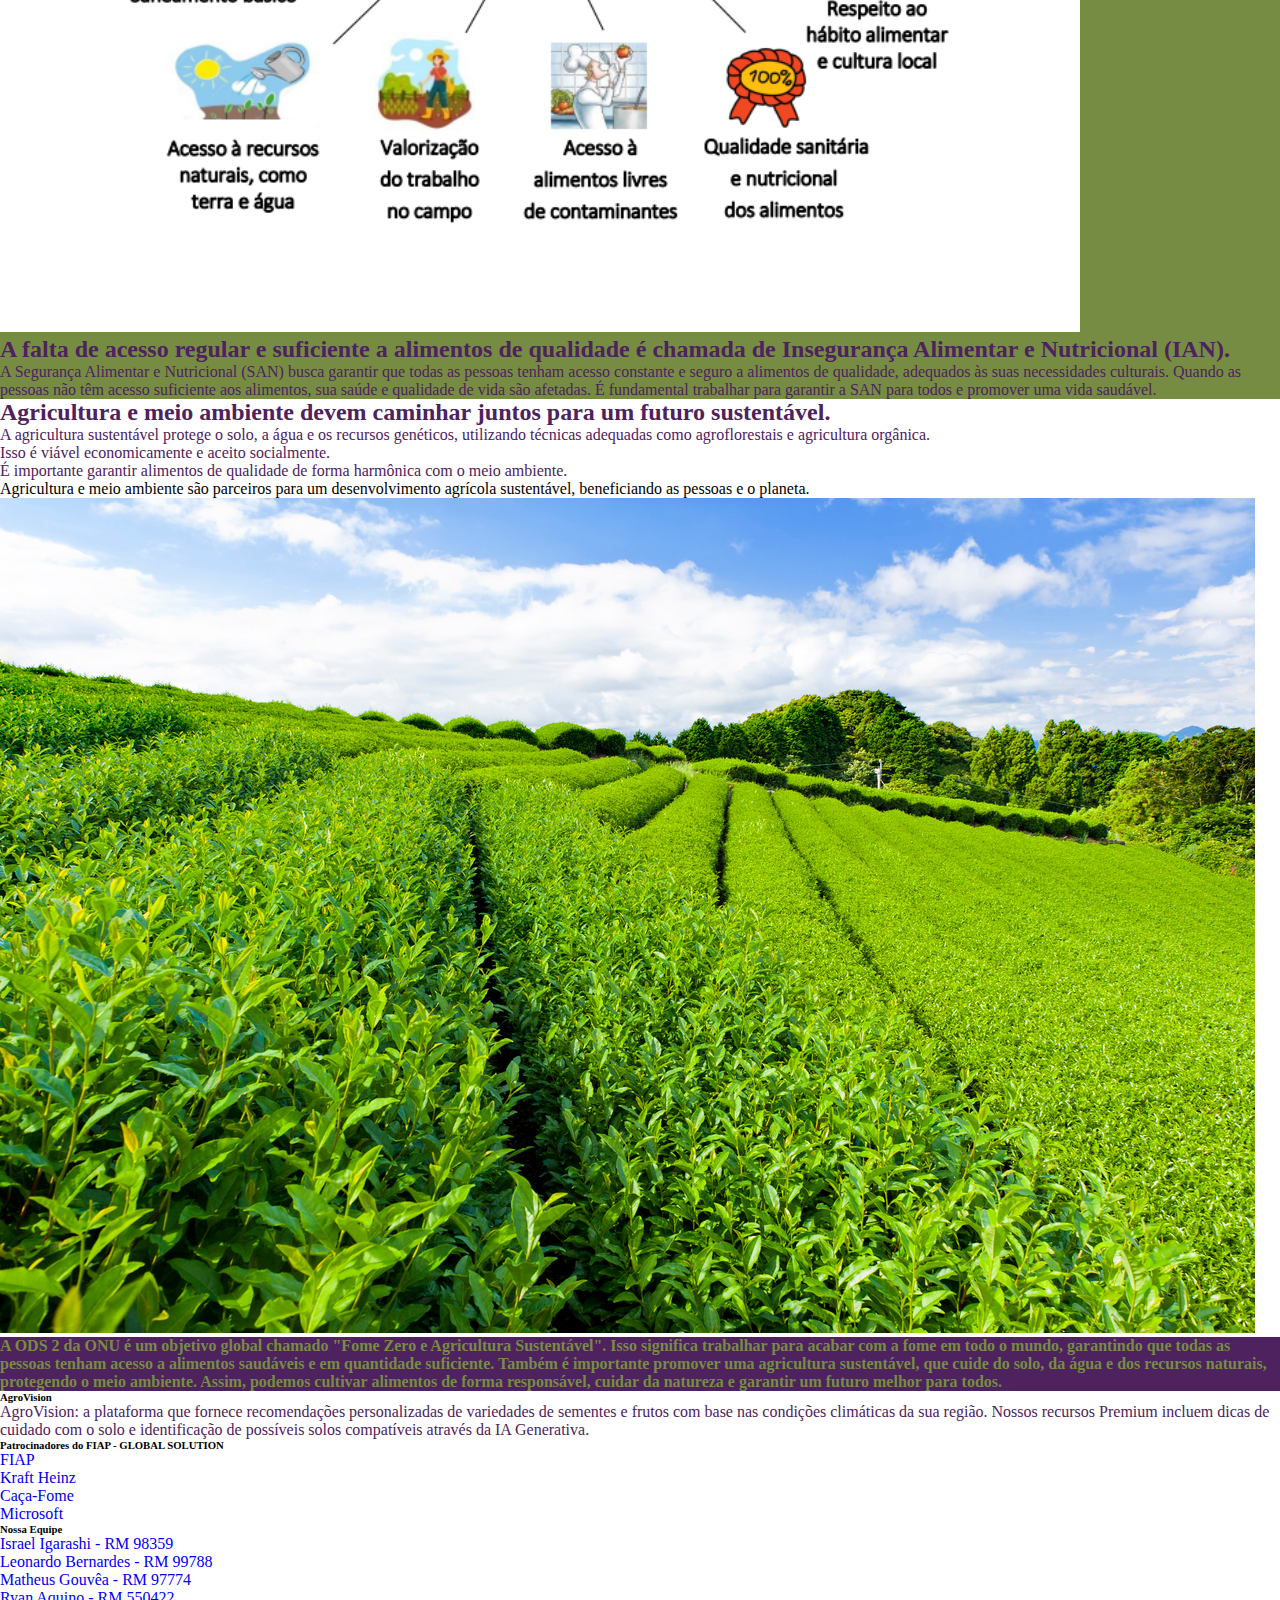
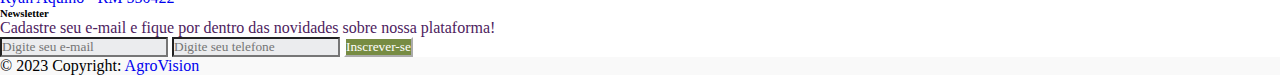
==== commit 485399c4: "telefone footer" ====
--- a/index.html
+++ b/index.html
@@ -17,7 +17,6 @@
 
 <body class="d-flex flex-column min-vh-100">
 
-  <!-- NAVIGATION -->
   <nav class="navbar navbar-expand-md text-bg-dark navbar-dark py-3 py-md-0 fixed-top">
     <div class="container-fluid">
       <a class="navbar-brand logo-name" href="/">
@@ -50,7 +49,6 @@
     </div>
   </nav>
 
-  <!-- CAROUSEL -->
   <div class="container-fluid">
     <div id="carouselExampleFade" class="carousel slide carousel-fade" data-bs-ride="true">
       <div class="carousel-indicators">
@@ -122,7 +120,6 @@
   </div>
 
   <main>
-    <!-- row 1 fundo verde -->
     <div class="row g-0 fundo-verde">
       <div class="container col-xxl-8 px-4 py-5 ">
         <div class="row flex-lg-row-reverse align-items-center g-5 py-5">
@@ -155,7 +152,6 @@
       </div>
     </div>
 
-    <!-- row 2 fundo branco -->
     <div class="container col-xxl-8 px-4 py-5">
       <div class="row flex-lg-row-reverse align-items-center g-5 py-5">
 
@@ -186,7 +182,6 @@
       </div>
     </div>
 
-    <!-- row 3 fundo verde -->
 
     <div class="row g-0 fundo-verde">
       <div class="container col-xxl-8 px-4 py-5 ">
@@ -219,7 +214,6 @@
       </div>
     </div>
 
-    <!-- row 4 fundo branco -->
     <div class="container col-xxl-8 px-4 py-5">
       <div class="row flex-lg-row-reverse align-items-center g-5 py-5">
 
@@ -286,17 +280,12 @@
 
   </main>
 
-  <!-- Footer -->
   <footer class="text-center text-lg-start bg-white text-muted">
 
-    <!-- Section: Links  -->
     <section class="">
       <div class="container text-center text-md-start mt-5">
-        <!-- Grid row -->
         <div class="row mt-3">
-          <!-- Grid column -->
           <div class="col-md-3 col-lg-4 col-xl-3 mx-auto mb-4">
-            <!-- Content -->
             <h6 class="text-uppercase fw-bold mb-4">
               <i class="fas fa-gem me-3 text-secondary"></i>AgroVision
             </h6>
@@ -306,11 +295,8 @@
               identificação de possíveis solos compatíveis através da IA Generativa.
             </p>
           </div>
-          <!-- Grid column -->
-
-          <!-- Grid column -->
+
           <div class="col-md-2 col-lg-2 col-xl-2 mx-auto mb-4">
-            <!-- Links -->
             <h6 class="text-uppercase fw-bold mb-4">
               Patrocinadores do FIAP - GLOBAL SOLUTION
             </h6>
@@ -327,11 +313,8 @@
               <a href="https://www.microsoft.com/pt-br" class="text-reset">Microsoft</a>
             </p>
           </div>
-          <!-- Grid column -->
-
-          <!-- Grid column -->
+
           <div class="col-md-3 col-lg-2 col-xl-2 mx-auto mb-4">
-            <!-- Links -->
             <h6 class="text-uppercase fw-bold mb-4">
               Nossa Equipe
             </h6>
@@ -348,40 +331,25 @@
               <a href="#!" class="text-reset">Ryan Aquino - RM 550422</a>
             </p>
           </div>
-          <!-- Grid column -->
-
-          <!-- Grid column -->
+
           <div class="col-md-4 col-lg-3 col-xl-3 mx-auto mb-md-0 mb-4">
-            <!-- Newsletter -->
             <h6 class="text-uppercase fw-bold mb-4">Newsletter</h6>
             <p>Cadastre seu e-mail e fique por dentro das novidades sobre nossa plataforma!</p>
             <input type="text" placeholder="Digite seu e-mail" class="form-control mb-3 input-email-index">
+            <input type="text" placeholder="Digite seu telefone" class="form-control mb-3 input-telefone-index">
             <button class="btn btn-index" onclick="validarEmailIndex()">Inscrever-se</button>
           </div>
-          <!-- Grid column -->
-
-
-        </div>
-        <!-- Grid row -->
+        </div>
       </div>
     </section>
-    <!-- Section: Links  -->
-
-    <!-- Copyright -->
+
     <div class="text-center p-4" style="background-color: rgba(0, 0, 0, 0.025);">
       © 2023 Copyright:
       <a class="text-reset fw-bold" href="#!">AgroVision</a>
     </div>
-    <!-- Copyright -->
   </footer>
-  <!-- Footer -->
 
   <script src="/assets/JS/functions.js"></script>
-
-
 </body>
 
-
-
-
 </html>--- a/assets/CSS/styles.css
+++ b/assets/CSS/styles.css
@@ -150,54 +150,6 @@
   height: 768px;
 }
 
-/* Footer */
-
-.text-reset {
-  text-decoration: none;
-}
-
-.btn-index {
-  background-color: var(--verde-fundo);
-  color: var(--branco);
-}
-
-.btn {
-  border-color: var(--branco);
-  color: var(--branco);
-}
-
-.btn:hover {
-  border-color: var(--branco);
-  color: var(--verde-fundo);
-  background-color: var(--branco);
-}
-
-.btn-index:hover {
-  border-color: var(--verde-fundo);
-  color: var(--verde-fundo);
-  box-shadow: 0 0 10px var(--verde-fundo);
-}
-
-input[type=text]:focus {
-  box-shadow: 0 0 10px var(--verde-fundo);
-}
-
-input.input-email:focus {
-  box-shadow: 0 0 10px var(--cor-fundo);
-}
-
-input.input-email-index:focus {
-  box-shadow: 0 0 10px var(--verde-fundo);
-}
-
-input.input-email-index {
-  background-color: #EBECEE;
-}
-
-input.input-email {
-  background-color: #EBECEE;
-}
-
 .video-container {
   display: flex;
   justify-content: center;
@@ -219,5 +171,66 @@
   font-size: 70px;
   margin-top: 40px;
   margin-left: 40px;
-
+}
+
+.text-reset {
+  text-decoration: none;
+}
+
+.btn-index {
+  background-color: var(--verde-fundo);
+  color: var(--branco);
+}
+
+.btn {
+  border-color: var(--branco);
+  color: var(--branco);
+}
+
+.btn:hover {
+  border-color: var(--branco);
+  color: var(--verde-fundo);
+  background-color: var(--branco);
+}
+
+.btn-index:hover {
+  border-color: var(--verde-fundo);
+  color: var(--verde-fundo);
+  box-shadow: 0 0 10px var(--verde-fundo);
+}
+
+input[type=text]:focus {
+  box-shadow: 0 0 10px var(--verde-fundo);
+}
+
+input.input-email:focus {
+  box-shadow: 0 0 10px var(--cor-fundo);
+}
+
+input.input-email-index:focus {
+  box-shadow: 0 0 10px var(--verde-fundo);
+}
+
+input.input-email-index {
+  background-color: #EBECEE;
+}
+
+input.input-email {
+  background-color: #EBECEE;
+}
+
+input.input-telefone-index:focus {
+  box-shadow: 0 0 10px var(--verde-fundo);
+}
+
+input.input-telefone-index {
+  background-color: #EBECEE;
+}
+
+input.input-telefone {
+  background-color: #EBECEE;
+}
+
+input.input-telefone:focus {
+  box-shadow: 0 0 10px var(--cor-fundo);
 }